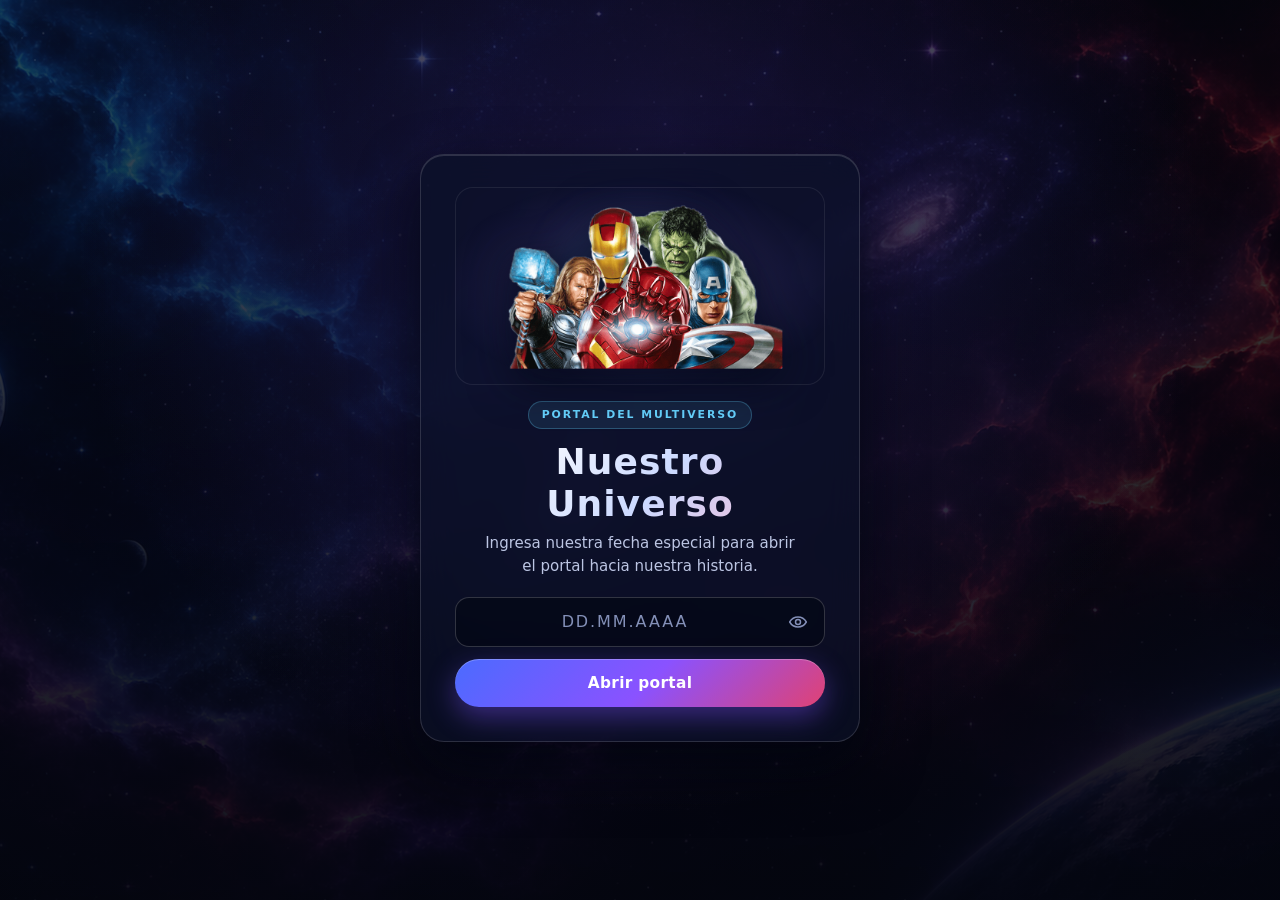
==== index.html @ c955159d "Add files via upload" ====
<!DOCTYPE html>
<html lang="es">
  <head>
    <meta charset="UTF-8" />
    <meta
      name="viewport"
      content="width=device-width, initial-scale=1.0, viewport-fit=cover"
    />
    <meta name="theme-color" content="#050713" />
    <title>Nuestro Universo — Mi Pandita</title>
    <link rel="stylesheet" href="css/animations.css" />
    <link rel="stylesheet" href="css/styles.css" />
  </head>
  <body>
    <!-- Fondo espacial global con estrellas y nebulosas CSS -->
    <div class="cosmos-backdrop" aria-hidden="true">
      <div class="cosmos-nebula cosmos-nebula--blue"></div>
      <div class="cosmos-nebula cosmos-nebula--purple"></div>
      <div class="cosmos-nebula cosmos-nebula--crimson"></div>
      <div class="cosmos-stars cosmos-stars--far"></div>
      <div class="cosmos-stars cosmos-stars--near"></div>
    </div>

    <main class="app-shell">
      <!-- ETAPA 1: LOGIN -->
      <section
        id="stage-login"
        class="stage stage--login is-active"
        aria-labelledby="login-title"
        aria-hidden="false"
      >
        <div id="login-bg-layer" class="login-bg-layer" aria-hidden="true"></div>
        <div class="login-bg-overlay" aria-hidden="true"></div>

        <div class="stage-container stage-container--narrow">
          <div id="login-card" class="glass-card login-card">
            <div class="avengers-showcase">
              <div class="avengers-glow" aria-hidden="true"></div>
              <img
                id="avengers-hero-img"
                class="avengers-hero-img"
                alt="Equipo Avengers"
                decoding="async"
              />
            </div>

            <span id="login-badge" class="cosmic-badge">PORTAL DEL MULTIVERSO</span>
            <h1 id="login-title" class="hero-title">Nuestro Universo</h1>
            <p id="login-subtitle" class="hero-subtitle">
              Ingresa nuestra fecha especial para abrir el portal hacia nuestra historia.
            </p>

            <form id="login-form" class="login-form" novalidate>
              <label for="password-input" class="sr-only">
                Fecha especial (contraseña)
              </label>
              <div class="input-group">
                <input
                  id="password-input"
                  class="cosmic-input"
                  type="password"
                  inputmode="decimal"
                  autocomplete="off"
                  spellcheck="false"
                  placeholder="DD.MM.AAAA"
                  aria-describedby="login-error"
                />
                <button
                  id="toggle-password-btn"
                  class="input-toggle-btn"
                  type="button"
                  aria-label="Mostrar fecha"
                  aria-pressed="false"
                >
                  <svg viewBox="0 0 24 24" width="20" height="20" fill="none" stroke="currentColor" stroke-width="1.8" stroke-linecap="round" stroke-linejoin="round" aria-hidden="true">
                    <path d="M2 12s3.5-6 10-6 10 6 10 6-3.5 6-10 6-10-6-10-6Z" />
                    <circle cx="12" cy="12" r="3" />
                  </svg>
                </button>
              </div>

              <p id="login-error" class="form-error" role="alert" hidden></p>

              <button id="login-submit-btn" class="btn-primary" type="submit">
                Abrir portal
              </button>
            </form>
          </div>
        </div>
      </section>

      <!-- ETAPA 2: BIENVENIDA -->
      <section
        id="stage-welcome"
        class="stage stage--welcome"
        aria-labelledby="welcome-title"
        aria-hidden="true"
      >
        <div class="stage-container stage-container--narrow">
          <div class="glass-card welcome-card">
            <div class="portal-emblem" aria-hidden="true">
              <span class="portal-ring portal-ring--outer"></span>
              <span class="portal-ring portal-ring--inner"></span>
              <span class="portal-core">✦</span>
            </div>

            <span id="welcome-badge" class="cosmic-badge">CONEXIÓN ESTABLECIDA</span>
            <h2 id="welcome-title" class="hero-title hero-title--lg">
              Bienvenida a nuestro universo
            </h2>
            <p id="welcome-message" class="welcome-copy">
              Entre infinitas galaxias y líneas temporales, mi lugar favorito siempre será el mismo: a tu lado.
            </p>

            <button id="welcome-continue-btn" class="btn-primary" type="button">
              Escuchar nuestra canción
            </button>
          </div>
        </div>
      </section>

      <!-- ETAPA 3: REPRODUCTOR MUSICAL + LETRA SINCRONIZADA -->
      <section
        id="stage-music"
        class="stage stage--music"
        aria-labelledby="song-title"
        aria-hidden="true"
      >
        <div class="stage-container stage-container--wide music-layout">
          <!-- Panel del Reproductor -->
          <div class="glass-card player-card">
            <div class="player-header">
              <div id="cover-frame" class="cover-frame">
                <div class="cover-aura" aria-hidden="true"></div>
                <img
                  id="song-cover"
                  class="song-cover"
                  alt="Portada de nuestra canción"
                  decoding="async"
                />
              </div>

              <div class="track-meta">
                <span class="cosmic-badge cosmic-badge--soft">BANDA SONORA</span>
                <h2 id="song-title" class="track-title">Nuestra Canción</h2>
                <p id="song-artist" class="track-artist">Para Mi Pandita</p>
              </div>
            </div>

            <div class="player-controls-wrap">
              <div class="progress-block">
                <label for="progress-bar" class="sr-only">Progreso de la canción</label>
                <input
                  id="progress-bar"
                  class="progress-slider"
                  type="range"
                  min="0"
                  max="100"
                  step="0.1"
                  value="0"
                />
                <div class="time-row">
                  <span id="current-time">0:00</span>
                  <span id="total-duration">0:00</span>
                </div>
              </div>

              <div class="action-row">
                <button
                  id="play-pause-btn"
                  class="play-btn"
                  type="button"
                  aria-label="Reproducir canción"
                >
                  <svg id="icon-play" viewBox="0 0 24 24" width="26" height="26" fill="currentColor" aria-hidden="true">
                    <path d="M8 5.5v13l10.5-6.5L8 5.5Z" />
                  </svg>
                  <svg id="icon-pause" viewBox="0 0 24 24" width="26" height="26" fill="currentColor" hidden aria-hidden="true">
                    <rect x="6.5" y="5" width="4" height="14" rx="1.2" />
                    <rect x="13.5" y="5" width="4" height="14" rx="1.2" />
                  </svg>
                </button>

                <button id="to-finale-btn" class="btn-secondary btn-compact" type="button">
                  Ir al mensaje final
                </button>
              </div>

              <p id="audio-error" class="form-error" role="alert" hidden></p>
            </div>

            <audio id="audio-element" preload="metadata"></audio>
          </div>

          <!-- Panel de Letras Sincronizadas -->
          <div class="glass-card lyrics-card" aria-label="Letra sincronizada">
            <div class="lyrics-card-header">
              <span class="lyrics-pill">LETRA EN VIVO</span>
              <span class="lyrics-hint">Toca un verso para saltar</span>
            </div>

            <div id="lyrics-viewport" class="lyrics-viewport">
              <div id="lyrics-status" class="lyrics-status"></div>
              <div id="lyrics-list" class="lyrics-list" hidden></div>
            </div>
          </div>
        </div>
      </section>

      <!-- ETAPA 4: SECCIÓN FINAL ROMÁNTICA CON PANDA -->
      <section
        id="stage-finale"
        class="stage stage--finale"
        aria-labelledby="finale-title"
        aria-hidden="true"
      >
        <div class="stage-container stage-container--medium">
          <div class="glass-card finale-card">
            <div class="panda-showcase">
              <div class="panda-aura" aria-hidden="true"></div>
              <img
                id="panda-hero-img"
                class="panda-hero-img"
                alt="Panda tierno con corazón"
                decoding="async"
              />
            </div>

            <span id="finale-badge" class="cosmic-badge cosmic-badge--rose">
              CAPÍTULO FINAL
            </span>
            <h2 id="finale-title" class="hero-title hero-title--lg">Mi pandita 🐼</h2>
            <p id="finale-dedication" class="finale-dedication">
              “Mi pandita, en este universo y en cualquier otro, siempre te elegiría a ti.”
            </p>

            <article class="letter-box" aria-label="Carta romántica">
              <div id="finale-letter-body" class="letter-body"></div>
              <p id="finale-signature" class="letter-signature"></p>
            </article>

            <div class="finale-actions">
              <button id="replay-song-btn" class="btn-primary" type="button">
                Volver a escuchar la canción
              </button>
              <button id="restart-app-btn" class="btn-secondary" type="button">
                Reiniciar experiencia
              </button>
            </div>
          </div>
        </div>
      </section>
    </main>

    <script type="module" src="js/app.js"></script>
  </body>
</html>
---- css/animations.css ----
@keyframes starTwinkle {
  0%,
  100% {
    opacity: 0.45;
    transform: translateY(0);
  }
  50% {
    opacity: 0.9;
    transform: translateY(-6px);
  }
}

@keyframes nebulaFloat {
  0%,
  100% {
    transform: translate3d(0, 0, 0) scale(1);
  }
  50% {
    transform: translate3d(18px, -14px, 0) scale(1.06);
  }
}

@keyframes portalSpin {
  from {
    transform: rotate(0deg);
  }
  to {
    transform: rotate(360deg);
  }
}

@keyframes portalSpinReverse {
  from {
    transform: rotate(360deg);
  }
  to {
    transform: rotate(0deg);
  }
}

@keyframes softFloat {
  0%,
  100% {
    transform: translateY(0);
  }
  50% {
    transform: translateY(-8px);
  }
}

@keyframes pulseAura {
  0%,
  100% {
    opacity: 0.55;
    transform: scale(0.96);
  }
  50% {
    opacity: 0.95;
    transform: scale(1.04);
  }
}

@keyframes cardShake {
  0%,
  100% {
    transform: translateX(0);
  }
  20% {
    transform: translateX(-7px);
  }
  40% {
    transform: translateX(7px);
  }
  60% {
    transform: translateX(-5px);
  }
  80% {
    transform: translateX(4px);
  }
}

@media (prefers-reduced-motion: reduce) {
  *,
  *::before,
  *::after {
    animation-duration: 0.01ms !important;
    animation-iteration-count: 1 !important;
    transition-duration: 0.01ms !important;
    scroll-behavior: auto !important;
  }
}
---- css/styles.css ----
:root {
  --bg-deep: #04060f;
  --bg-indigo: #0c1230;
  --bg-purple: #1b1038;
  --accent-cyan: #67d4ff;
  --accent-violet: #9d7bff;
  --accent-rose: #ff5e8a;
  --accent-crimson: #d9385a;
  --text-primary: #f5f7ff;
  --text-secondary: #bcc5e3;
  --text-muted: #8490b8;
  --glass-bg: rgba(12, 17, 40, 0.66);
  --glass-border: rgba(255, 255, 255, 0.14);
  --glass-shadow: 0 24px 60px rgba(2, 4, 14, 0.72);
  --font-sans: 'Segoe UI', system-ui, -apple-system, BlinkMacSystemFont,
    'Helvetica Neue', Arial, sans-serif;
  --font-serif: Georgia, 'Times New Roman', serif;
  --radius-card: 24px;
  --radius-pill: 999px;
}

*,
*::before,
*::after {
  box-sizing: border-box;
}

html,
body {
  margin: 0;
  padding: 0;
  width: 100%;
  min-height: 100dvh;
  background-color: var(--bg-deep);
  color: var(--text-primary);
  font-family: var(--font-sans);
  line-height: 1.5;
  overflow-x: hidden;
  -webkit-font-smoothing: antialiased;
  -moz-osx-font-smoothing: grayscale;
}

button,
input {
  font: inherit;
  color: inherit;
}

img {
  display: block;
  max-width: 100%;
}

.sr-only {
  position: absolute;
  width: 1px;
  height: 1px;
  padding: 0;
  margin: -1px;
  overflow: hidden;
  clip: rect(0, 0, 0, 0);
  white-space: nowrap;
  border: 0;
}

/* =========================================================
   FONDO ESPACIAL / GALAXIA CSS
   ========================================================= */
.cosmos-backdrop {
  position: fixed;
  inset: 0;
  z-index: 0;
  overflow: hidden;
  pointer-events: none;
  background: radial-gradient(circle at 20% 15%, #121a45 0%, #060918 52%, #03040b 100%);
}

.cosmos-nebula {
  position: absolute;
  border-radius: 50%;
  filter: blur(75px);
  opacity: 0.42;
  animation: nebulaFloat 16s ease-in-out infinite;
}

.cosmos-nebula--blue {
  width: 65vw;
  height: 65vw;
  max-width: 560px;
  max-height: 560px;
  top: -15%;
  left: -18%;
  background: radial-gradient(circle, rgba(58, 130, 255, 0.52), transparent 70%);
}

.cosmos-nebula--purple {
  width: 70vw;
  height: 70vw;
  max-width: 620px;
  max-height: 620px;
  bottom: -20%;
  right: -18%;
  background: radial-gradient(circle, rgba(145, 86, 255, 0.48), transparent 70%);
  animation-delay: -5s;
}

.cosmos-nebula--crimson {
  width: 52vw;
  height: 52vw;
  max-width: 440px;
  max-height: 440px;
  top: 38%;
  left: 55%;
  background: radial-gradient(circle, rgba(226, 62, 108, 0.3), transparent 72%);
  animation-delay: -9s;
}

.cosmos-stars {
  position: absolute;
  inset: 0;
  background-repeat: repeat;
}

.cosmos-stars--far {
  background-image:
    radial-gradient(1px 1px at 22px 38px, rgba(255, 255, 255, 0.75), transparent),
    radial-gradient(1.2px 1.2px at 94px 112px, rgba(180, 220, 255, 0.8), transparent),
    radial-gradient(1px 1px at 165px 46px, rgba(255, 255, 255, 0.55), transparent),
    radial-gradient(1.4px 1.4px at 210px 175px, rgba(235, 195, 255, 0.7), transparent),
    radial-gradient(1px 1px at 48px 188px, rgba(255, 255, 255, 0.65), transparent);
  background-size: 240px 220px;
  animation: starTwinkle 7s ease-in-out infinite;
}

.cosmos-stars--near {
  background-image:
    radial-gradient(1.6px 1.6px at 35px 60px, rgba(255, 255, 255, 0.9), transparent),
    radial-gradient(1.8px 1.8px at 145px 95px, rgba(125, 215, 255, 0.85), transparent),
    radial-gradient(1.5px 1.5px at 230px 140px, rgba(255, 175, 210, 0.8), transparent),
    radial-gradient(2px 2px at 110px 235px, rgba(255, 255, 255, 0.75), transparent);
  background-size: 290px 280px;
  animation: starTwinkle 11s ease-in-out infinite reverse;
}

/* =========================================================
   CONTENEDOR DE ETAPAS
   ========================================================= */
.app-shell {
  position: relative;
  z-index: 1;
  width: 100%;
  min-height: 100dvh;
}

.stage {
  position: fixed;
  inset: 0;
  display: flex;
  flex-direction: column;
  overflow-y: auto;
  overflow-x: hidden;
  -webkit-overflow-scrolling: touch;
  padding: max(16px, env(safe-area-inset-top)) 16px
    max(20px, env(safe-area-inset-bottom));
  opacity: 0;
  visibility: hidden;
  pointer-events: none;
  transform: scale(0.985);
  transition: opacity 0.55s ease, transform 0.55s ease, visibility 0.55s ease;
}

.stage.is-active {
  opacity: 1;
  visibility: visible;
  pointer-events: auto;
  transform: scale(1);
}

.stage-container {
  width: 100%;
  margin: auto;
}

.stage-container--narrow {
  max-width: 440px;
}

.stage-container--medium {
  max-width: 620px;
}

.stage-container--wide {
  max-width: 1040px;
}

/* =========================================================
   GLASSMORPHISM & COMPONENTES BASE
   ========================================================= */
.glass-card {
  position: relative;
  background: var(--glass-bg);
  border: 1px solid var(--glass-border);
  border-radius: var(--radius-card);
  box-shadow: var(--glass-shadow), inset 0 1px 0 rgba(255, 255, 255, 0.14);
  backdrop-filter: blur(18px);
  -webkit-backdrop-filter: blur(18px);
}

.cosmic-badge {
  display: inline-flex;
  align-items: center;
  justify-content: center;
  padding: 5px 13px;
  border-radius: var(--radius-pill);
  font-size: 0.68rem;
  font-weight: 700;
  letter-spacing: 0.18em;
  text-transform: uppercase;
  color: var(--accent-cyan);
  background: rgba(103, 212, 255, 0.1);
  border: 1px solid rgba(103, 212, 255, 0.28);
}

.cosmic-badge--soft {
  color: #d7cbff;
  background: rgba(157, 123, 255, 0.14);
  border-color: rgba(157, 123, 255, 0.3);
}

.cosmic-badge--rose {
  color: #ffb8cd;
  background: rgba(255, 94, 138, 0.14);
  border-color: rgba(255, 94, 138, 0.34);
}

.hero-title {
  margin: 12px 0 8px;
  font-size: clamp(1.65rem, 5.8vw, 2.25rem);
  font-weight: 800;
  letter-spacing: 0.03em;
  line-height: 1.15;
  background: linear-gradient(135deg, #ffffff 10%, #cbd9ff 55%, #f5b6d2 100%);
  -webkit-background-clip: text;
  background-clip: text;
  color: transparent;
}

.hero-title--lg {
  font-size: clamp(1.8rem, 6.2vw, 2.55rem);
}

.hero-subtitle {
  margin: 0 auto;
  max-width: 34ch;
  font-size: 0.94rem;
  color: var(--text-secondary);
}

.btn-primary,
.btn-secondary {
  display: inline-flex;
  align-items: center;
  justify-content: center;
  gap: 8px;
  min-height: 48px;
  padding: 12px 24px;
  border-radius: var(--radius-pill);
  font-size: 0.96rem;
  font-weight: 600;
  letter-spacing: 0.02em;
  cursor: pointer;
  border: none;
  transition: transform 0.22s ease, box-shadow 0.22s ease, background 0.22s ease,
    border-color 0.22s ease;
}

.btn-primary {
  width: 100%;
  color: #ffffff;
  background: linear-gradient(135deg, #4b6bff 0%, #8a52ff 52%, #e04274 100%);
  box-shadow: 0 10px 28px rgba(124, 82, 255, 0.42),
    inset 0 1px 0 rgba(255, 255, 255, 0.25);
}

.btn-primary:hover {
  transform: translateY(-1px);
  box-shadow: 0 14px 34px rgba(145, 92, 255, 0.56),
    inset 0 1px 0 rgba(255, 255, 255, 0.35);
}

.btn-primary:active {
  transform: translateY(1px);
}

.btn-secondary {
  color: var(--text-primary);
  background: rgba(255, 255, 255, 0.07);
  border: 1px solid rgba(255, 255, 255, 0.2);
}

.btn-secondary:hover {
  background: rgba(255, 255, 255, 0.13);
  border-color: rgba(255, 255, 255, 0.34);
}

.btn-compact {
  min-height: 44px;
  padding: 10px 18px;
  font-size: 0.88rem;
}

/* =========================================================
   ETAPA 1: LOGIN
   ========================================================= */
.stage--login {
  background: transparent;
}

.login-bg-layer {
  position: fixed;
  inset: 0;
  z-index: -2;
  background-position: center;
  background-size: cover;
  background-repeat: no-repeat;
  opacity: 0;
  transform: scale(1.03);
  transition: opacity 0.8s ease;
}

.login-bg-layer.bg-loaded {
  opacity: 0.62;
}

.login-bg-overlay {
  position: fixed;
  inset: 0;
  z-index: -1;
  background:
    radial-gradient(circle at 50% 28%, rgba(88, 62, 185, 0.24), transparent 62%),
    linear-gradient(180deg, rgba(4, 6, 15, 0.56) 0%, rgba(4, 6, 15, 0.9) 100%);
}

.login-card {
  padding: 24px 22px 26px;
  text-align: center;
}

.login-card.shake {
  animation: cardShake 0.44s ease;
}

.avengers-showcase {
  position: relative;
  display: flex;
  align-items: center;
  justify-content: center;
  margin: 0 auto 16px;
  padding: 8px 10px;
  border-radius: 18px;
  background: radial-gradient(
    ellipse at center,
    rgba(103, 212, 255, 0.14) 0%,
    rgba(157, 123, 255, 0.08) 48%,
    transparent 78%
  );
  border: 1px solid rgba(255, 255, 255, 0.08);
}

.avengers-glow {
  position: absolute;
  inset: 12% 18%;
  border-radius: 50%;
  background: radial-gradient(circle, rgba(114, 156, 255, 0.35), transparent 70%);
  filter: blur(18px);
  pointer-events: none;
}

.avengers-hero-img {
  position: relative;
  width: 100%;
  max-height: 150px;
  object-fit: contain;
  filter: drop-shadow(0 10px 22px rgba(4, 8, 25, 0.85));
}

.login-form {
  margin-top: 20px;
  display: flex;
  flex-direction: column;
  gap: 12px;
}

.input-group {
  position: relative;
  display: flex;
  align-items: center;
}

.cosmic-input {
  width: 100%;
  min-height: 50px;
  padding: 12px 48px 12px 18px;
  border-radius: 14px;
  border: 1px solid rgba(255, 255, 255, 0.18);
  background: rgba(5, 8, 22, 0.72);
  color: var(--text-primary);
  font-size: 1rem;
  letter-spacing: 0.14em;
  text-align: center;
  outline: none;
  transition: border-color 0.22s ease, box-shadow 0.22s ease;
}

.cosmic-input::placeholder {
  color: var(--text-muted);
  letter-spacing: 0.12em;
}

.cosmic-input:focus {
  border-color: var(--accent-cyan);
  box-shadow: 0 0 0 3px rgba(103, 212, 255, 0.18);
}

.cosmic-input.is-invalid {
  border-color: var(--accent-rose);
  box-shadow: 0 0 0 3px rgba(255, 94, 138, 0.2);
}

.input-toggle-btn {
  position: absolute;
  right: 8px;
  display: inline-flex;
  align-items: center;
  justify-content: center;
  width: 38px;
  height: 38px;
  border: none;
  border-radius: 10px;
  background: transparent;
  color: var(--text-muted);
  cursor: pointer;
  transition: color 0.2s ease, background 0.2s ease;
}

.input-toggle-btn:hover,
.input-toggle-btn.is-visible {
  color: var(--accent-cyan);
  background: rgba(255, 255, 255, 0.06);
}

.form-error {
  margin: 0;
  padding: 10px 14px;
  border-radius: 12px;
  font-size: 0.86rem;
  line-height: 1.4;
  color: #ffd5e0;
  background: rgba(217, 56, 90, 0.18);
  border: 1px solid rgba(255, 94, 138, 0.36);
}

/* =========================================================
   ETAPA 2: BIENVENIDA
   ========================================================= */
.welcome-card {
  padding: 36px 24px 32px;
  text-align: center;
}

.portal-emblem {
  position: relative;
  width: 92px;
  height: 92px;
  margin: 0 auto 20px;
  display: grid;
  place-items: center;
}

.portal-ring {
  position: absolute;
  inset: 0;
  border-radius: 50%;
  border: 1.5px solid transparent;
}

.portal-ring--outer {
  border-top-color: var(--accent-cyan);
  border-right-color: rgba(157, 123, 255, 0.7);
  box-shadow: 0 0 24px rgba(103, 212, 255, 0.25);
  animation: portalSpin 9s linear infinite;
}

.portal-ring--inner {
  inset: 12px;
  border-bottom-color: var(--accent-rose);
  border-left-color: rgba(157, 123, 255, 0.8);
  animation: portalSpinReverse 6s linear infinite;
}

.portal-core {
  font-size: 1.65rem;
  color: #ffffff;
  text-shadow: 0 0 18px rgba(103, 212, 255, 0.85),
    0 0 32px rgba(255, 94, 138, 0.55);
}

.welcome-copy {
  margin: 14px auto 26px;
  max-width: 38ch;
  font-size: 0.98rem;
  line-height: 1.68;
  color: var(--text-secondary);
}

/* =========================================================
   ETAPA 3: REPRODUCTOR + LETRA SINCRONIZADA
   ========================================================= */
.music-layout {
  display: flex;
  flex-direction: column;
  gap: 14px;
}

.player-card {
  padding: 18px;
}

.player-header {
  display: flex;
  align-items: center;
  gap: 16px;
}

.cover-frame {
  position: relative;
  flex-shrink: 0;
  width: 86px;
  aspect-ratio: 4 / 5;
  border-radius: 14px;
  overflow: hidden;
  border: 1px solid rgba(255, 255, 255, 0.18);
  box-shadow: 0 12px 26px rgba(0, 0, 0, 0.55);
  transition: transform 0.4s ease, box-shadow 0.4s ease;
}

.cover-frame.is-playing {
  transform: scale(1.03);
  box-shadow: 0 14px 36px rgba(145, 92, 255, 0.45),
    0 0 22px rgba(255, 94, 138, 0.25);
}

.cover-aura {
  position: absolute;
  inset: -12%;
  background: radial-gradient(circle, rgba(157, 123, 255, 0.4), transparent 70%);
  opacity: 0;
  transition: opacity 0.4s ease;
  pointer-events: none;
}

.cover-frame.is-playing .cover-aura {
  opacity: 1;
}

.song-cover {
  width: 100%;
  height: 100%;
  object-fit: cover;
}

.track-meta {
  min-width: 0;
  flex: 1;
}

.track-title {
  margin: 8px 0 2px;
  font-size: clamp(1.15rem, 4.4vw, 1.45rem);
  font-weight: 700;
  color: #ffffff;
  overflow-wrap: break-word;
}

.track-artist {
  margin: 0;
  font-size: 0.9rem;
  color: var(--text-secondary);
}

.player-controls-wrap {
  margin-top: 16px;
  display: flex;
  flex-direction: column;
  gap: 12px;
}

.progress-block {
  display: flex;
  flex-direction: column;
  gap: 6px;
}

.progress-slider {
  --progress: 0%;
  -webkit-appearance: none;
  appearance: none;
  width: 100%;
  height: 6px;
  border-radius: 999px;
  outline: none;
  cursor: pointer;
  background: linear-gradient(
    90deg,
    var(--accent-cyan) 0%,
    var(--accent-violet) var(--progress),
    rgba(255, 255, 255, 0.16) var(--progress)
  );
}

.progress-slider::-webkit-slider-thumb {
  -webkit-appearance: none;
  appearance: none;
  width: 16px;
  height: 16px;
  border-radius: 50%;
  background: #ffffff;
  border: 2px solid var(--accent-violet);
  box-shadow: 0 0 12px rgba(103, 212, 255, 0.8);
  transition: transform 0.15s ease;
}

.progress-slider::-webkit-slider-thumb:hover {
  transform: scale(1.18);
}

.progress-slider::-moz-range-thumb {
  width: 16px;
  height: 16px;
  border-radius: 50%;
  background: #ffffff;
  border: 2px solid var(--accent-violet);
  box-shadow: 0 0 12px rgba(103, 212, 255, 0.8);
}

.time-row {
  display: flex;
  justify-content: space-between;
  font-size: 0.78rem;
  font-variant-numeric: tabular-nums;
  color: var(--text-muted);
}

.action-row {
  display: flex;
  align-items: center;
  justify-content: space-between;
  gap: 12px;
}

.play-btn {
  display: inline-flex;
  align-items: center;
  justify-content: center;
  width: 54px;
  height: 54px;
  flex-shrink: 0;
  border-radius: 50%;
  border: none;
  color: #ffffff;
  cursor: pointer;
  background: linear-gradient(135deg, #4b6bff 0%, #9b52ff 58%, #e04274 100%);
  box-shadow: 0 10px 24px rgba(124, 82, 255, 0.45);
  transition: transform 0.2s ease, box-shadow 0.2s ease, opacity 0.2s ease;
}

.play-btn:hover:not(:disabled) {
  transform: scale(1.05);
  box-shadow: 0 12px 30px rgba(145, 92, 255, 0.65);
}

.play-btn:disabled {
  opacity: 0.45;
  cursor: not-allowed;
}

/* Panel de Letra */
.lyrics-card {
  display: flex;
  flex-direction: column;
  padding: 16px 16px 12px;
  min-height: 270px;
  height: clamp(275px, 43dvh, 420px);
}

.lyrics-card-header {
  display: flex;
  align-items: center;
  justify-content: space-between;
  gap: 8px;
  padding-bottom: 10px;
  border-bottom: 1px solid rgba(255, 255, 255, 0.08);
}

.lyrics-pill {
  font-size: 0.68rem;
  font-weight: 700;
  letter-spacing: 0.16em;
  color: var(--accent-cyan);
}

.lyrics-hint {
  font-size: 0.74rem;
  color: var(--text-muted);
}

.lyrics-viewport {
  position: relative;
  flex: 1;
  overflow-y: auto;
  overflow-x: hidden;
  padding: 8px 4px;
  scroll-behavior: smooth;
  mask-image: linear-gradient(
    to bottom,
    transparent 0%,
    #000 14%,
    #000 86%,
    transparent 100%
  );
  -webkit-mask-image: linear-gradient(
    to bottom,
    transparent 0%,
    #000 14%,
    #000 86%,
    transparent 100%
  );
  scrollbar-width: thin;
  scrollbar-color: rgba(157, 123, 255, 0.35) transparent;
}

.lyrics-list {
  display: flex;
  flex-direction: column;
  gap: 10px;
  padding: 28% 4px;
}

.lyric-line {
  width: 100%;
  padding: 8px 12px;
  border: none;
  border-radius: 12px;
  background: transparent;
  text-align: center;
  font-size: clamp(0.98rem, 3.8vw, 1.15rem);
  font-weight: 500;
  line-height: 1.45;
  color: rgba(188, 197, 227, 0.48);
  cursor: pointer;
  transition: color 0.28s ease, transform 0.28s ease, background 0.28s ease,
    text-shadow 0.28s ease;
}

.lyric-line:hover {
  color: rgba(255, 255, 255, 0.82);
  background: rgba(255, 255, 255, 0.04);
}

.lyric-line.is-past {
  color: rgba(188, 197, 227, 0.34);
}

.lyric-line.is-active {
  color: #ffffff;
  font-weight: 700;
  transform: scale(1.04);
  background: rgba(157, 123, 255, 0.14);
  text-shadow: 0 0 18px rgba(103, 212, 255, 0.55),
    0 0 28px rgba(255, 94, 138, 0.3);
}

.lyrics-status {
  height: 100%;
  display: flex;
  flex-direction: column;
  align-items: center;
  justify-content: center;
  text-align: center;
  padding: 20px 14px;
  gap: 8px;
}

.lyrics-status-title {
  margin: 0;
  font-size: 0.98rem;
  font-weight: 600;
  color: var(--text-primary);
}

.lyrics-status-detail {
  margin: 0;
  max-width: 36ch;
  font-size: 0.85rem;
  line-height: 1.55;
  color: var(--text-secondary);
}

.lyrics-status[data-state='error'] .lyrics-status-title {
  color: #ffb8cd;
}

/* =========================================================
   ETAPA 4: FINAL ROMÁNTICO CON PANDA
   ========================================================= */
.finale-card {
  padding: 28px 20px 26px;
  text-align: center;
  border-color: rgba(255, 148, 184, 0.22);
}

.panda-showcase {
  position: relative;
  width: clamp(150px, 42vw, 210px);
  aspect-ratio: 1 / 1;
  margin: 0 auto 14px;
  display: grid;
  place-items: center;
}

.panda-aura {
  position: absolute;
  inset: -6%;
  border-radius: 50%;
  background: radial-gradient(
    circle,
    rgba(255, 94, 138, 0.36) 0%,
    rgba(157, 123, 255, 0.24) 48%,
    transparent 74%
  );
  filter: blur(14px);
  animation: pulseAura 4.2s ease-in-out infinite;
}

.panda-hero-img {
  position: relative;
  width: 100%;
  height: 100%;
  object-fit: contain;
  border-radius: 24px;
  filter: drop-shadow(0 14px 28px rgba(4, 6, 18, 0.72));
  animation: softFloat 4.6s ease-in-out infinite;
}

.finale-dedication {
  margin: 8px auto 18px;
  max-width: 36ch;
  font-family: var(--font-serif);
  font-style: italic;
  font-size: clamp(1.02rem, 3.8vw, 1.2rem);
  line-height: 1.5;
  color: #ffd9e6;
}

.letter-box {
  padding: 18px 18px 16px;
  border-radius: 18px;
  text-align: left;
  background: rgba(255, 255, 255, 0.045);
  border: 1px solid rgba(255, 175, 205, 0.18);
}

.letter-body {
  display: flex;
  flex-direction: column;
  gap: 11px;
  font-size: 0.93rem;
  line-height: 1.66;
  color: var(--text-secondary);
}

.letter-body p {
  margin: 0;
}

.letter-signature {
  margin: 14px 0 0;
  text-align: right;
  font-family: var(--font-serif);
  font-style: italic;
  font-size: 0.96rem;
  color: #ffc2d8;
}

.finale-actions {
  margin-top: 20px;
  display: flex;
  flex-direction: column;
  gap: 10px;
}

/* =========================================================
   RESPONSIVE DESKTOP & PANTALLAS MEDIANAS
   ========================================================= */
@media (min-width: 600px) {
  .login-card {
    padding: 32px 34px 34px;
  }

  .avengers-hero-img {
    max-height: 180px;
  }

  .welcome-card {
    padding: 44px 38px 38px;
  }

  .finale-card {
    padding: 36px 36px 32px;
  }

  .finale-actions {
    flex-direction: row;
  }

  .finale-actions .btn-primary,
  .finale-actions .btn-secondary {
    flex: 1;
  }
}

@media (min-width: 900px) {
  .music-layout {
    display: grid;
    grid-template-columns: minmax(320px, 380px) minmax(0, 1fr);
    gap: 26px;
    align-items: stretch;
  }

  .player-card {
    padding: 26px 24px;
    display: flex;
    flex-direction: column;
    justify-content: space-between;
  }

  .player-header {
    flex-direction: column;
    text-align: center;
    gap: 16px;
  }

  .cover-frame {
    width: 215px;
    border-radius: 18px;
  }

  .lyrics-card {
    padding: 22px 24px 16px;
    height: min(600px, 76dvh);
  }

  .lyric-line {
    font-size: 1.18rem;
  }
}
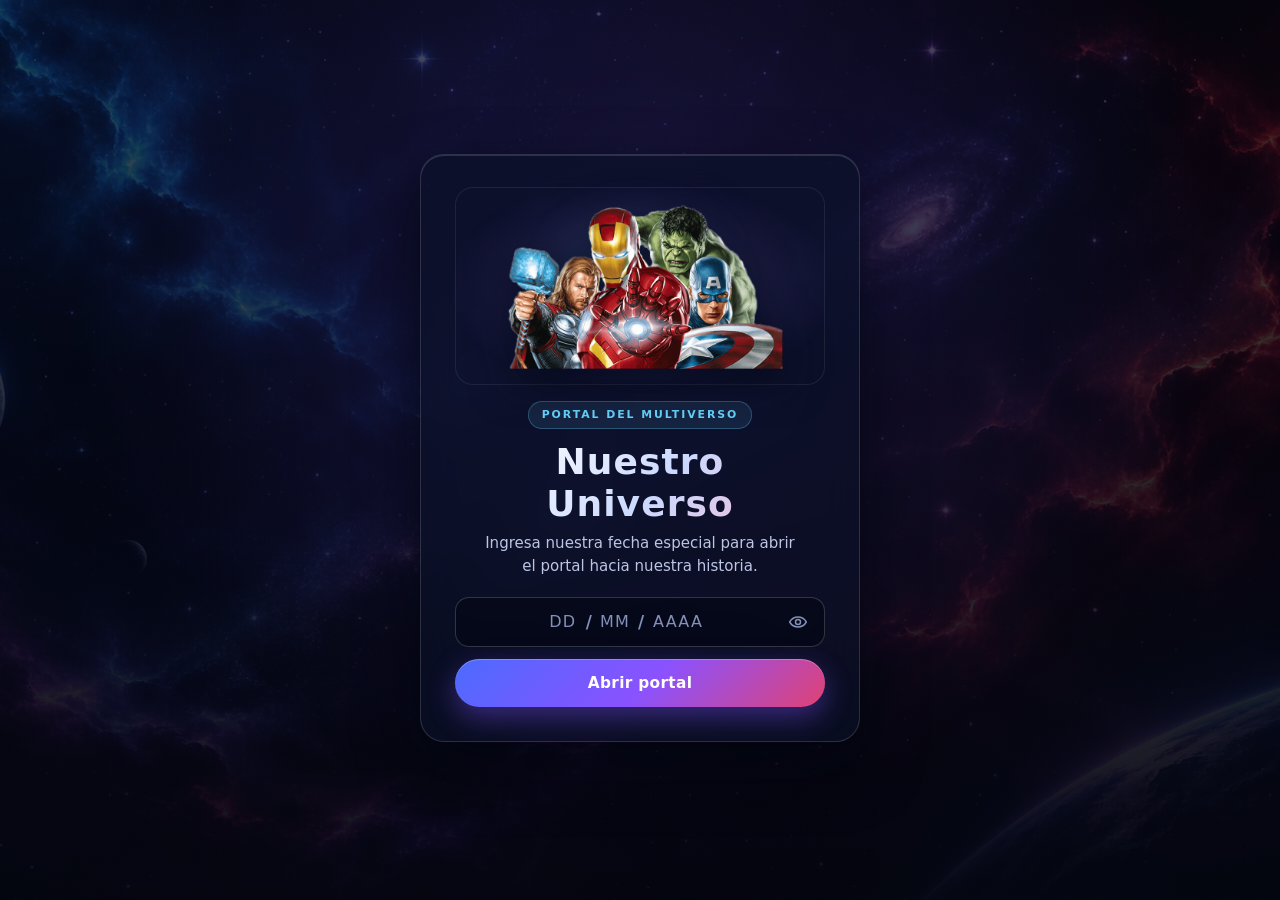
==== commit b746f66c: "Add files via upload" ====
--- a/index.html
+++ b/index.html
@@ -51,20 +51,53 @@
             </p>
 
             <form id="login-form" class="login-form" novalidate>
-              <label for="password-input" class="sr-only">
-                Fecha especial (contraseña)
-              </label>
+              <span id="date-group-label" class="sr-only">
+                Fecha especial (DD / MM / AAAA)
+              </span>
               <div class="input-group">
-                <input
-                  id="password-input"
-                  class="cosmic-input"
-                  type="password"
-                  inputmode="decimal"
-                  autocomplete="off"
-                  spellcheck="false"
-                  placeholder="DD.MM.AAAA"
+                <div
+                  id="date-input-shell"
+                  class="date-input-shell"
+                  role="group"
+                  aria-labelledby="date-group-label"
                   aria-describedby="login-error"
-                />
+                >
+                  <input
+                    id="date-day"
+                    class="date-segment date-segment--short"
+                    type="password"
+                    inputmode="numeric"
+                    maxlength="2"
+                    autocomplete="off"
+                    spellcheck="false"
+                    placeholder="DD"
+                    aria-label="Día"
+                  />
+                  <span class="date-sep" aria-hidden="true">/</span>
+                  <input
+                    id="date-month"
+                    class="date-segment date-segment--short"
+                    type="password"
+                    inputmode="numeric"
+                    maxlength="2"
+                    autocomplete="off"
+                    spellcheck="false"
+                    placeholder="MM"
+                    aria-label="Mes"
+                  />
+                  <span class="date-sep" aria-hidden="true">/</span>
+                  <input
+                    id="date-year"
+                    class="date-segment date-segment--year"
+                    type="password"
+                    inputmode="numeric"
+                    maxlength="4"
+                    autocomplete="off"
+                    spellcheck="false"
+                    placeholder="AAAA"
+                    aria-label="Año"
+                  />
+                </div>
                 <button
                   id="toggle-password-btn"
                   class="input-toggle-btn"
@@ -109,7 +142,7 @@
               Bienvenida a nuestro universo
             </h2>
             <p id="welcome-message" class="welcome-copy">
-              Entre infinitas galaxias y líneas temporales, mi lugar favorito siempre será el mismo: a tu lado.
+              A veces hay canciones que dicen mucho sin necesidad de explicar demasiado. Esta me hizo pensar en ti y en lo bonito que es coincidir con alguien que se vuelve especial en tu vida. 🤍
             </p>
 
             <button id="welcome-continue-btn" class="btn-primary" type="button">
@@ -142,12 +175,20 @@
 
               <div class="track-meta">
                 <span class="cosmic-badge cosmic-badge--soft">BANDA SONORA</span>
-                <h2 id="song-title" class="track-title">Nuestra Canción</h2>
-                <p id="song-artist" class="track-artist">Para Mi Pandita</p>
+                <h2 id="song-title" class="track-title">Te quiero tanto</h2>
+                <p id="song-artist" class="track-artist">Kevin Kaarl</p>
               </div>
             </div>
 
             <div class="player-controls-wrap">
+              <button
+                id="start-playback-btn"
+                class="btn-primary start-playback-btn"
+                type="button"
+              >
+                Comenzar reproducción ▶
+              </button>
+
               <div class="progress-block">
                 <label for="progress-bar" class="sr-only">Progreso de la canción</label>
                 <input
@@ -165,7 +206,17 @@
                 </div>
               </div>
 
-              <div class="action-row">
+              <div class="transport-row">
+                <button
+                  id="rewind-btn"
+                  class="icon-control-btn"
+                  type="button"
+                  aria-label="Retroceder 10 segundos"
+                  title="Retroceder 10 segundos"
+                >
+                  -10s
+                </button>
+
                 <button
                   id="play-pause-btn"
                   class="play-btn"
@@ -181,11 +232,35 @@
                   </svg>
                 </button>
 
+                <button
+                  id="forward-btn"
+                  class="icon-control-btn"
+                  type="button"
+                  aria-label="Adelantar 10 segundos"
+                  title="Adelantar 10 segundos"
+                >
+                  +10s
+                </button>
+              </div>
+
+              <div class="action-row">
+                <button
+                  id="restart-song-btn"
+                  class="btn-secondary btn-compact"
+                  type="button"
+                >
+                  Desde el inicio
+                </button>
+
                 <button id="to-finale-btn" class="btn-secondary btn-compact" type="button">
                   Ir al mensaje final
                 </button>
               </div>
 
+              <p id="ended-transition-banner" class="ended-banner" role="status" hidden>
+                La canción llegó a su fin... entrando al último capítulo 🐼✨
+              </p>
+
               <p id="audio-error" class="form-error" role="alert" hidden></p>
             </div>
 
@@ -193,10 +268,42 @@
           </div>
 
           <!-- Panel de Letras Sincronizadas -->
-          <div class="glass-card lyrics-card" aria-label="Letra sincronizada">
+          <div class="glass-card lyrics-card" aria-label="Letra de la canción">
             <div class="lyrics-card-header">
-              <span class="lyrics-pill">LETRA EN VIVO</span>
-              <span class="lyrics-hint">Toca un verso para saltar</span>
+              <span id="lyrics-pill" class="lyrics-pill">LETRA EN VIVO</span>
+              <span id="lyrics-hint" class="lyrics-hint">Toca un verso para saltar</span>
+            </div>
+
+            <div id="sync-offset-controls" class="sync-offset-bar" hidden>
+              <span class="sync-offset-label">Ajuste:</span>
+              <button
+                id="offset-minus-btn"
+                class="sync-offset-btn"
+                type="button"
+                aria-label="Adelantar letra 100 milisegundos"
+                title="Adelantar letra (-100 ms)"
+              >
+                -100ms
+              </button>
+              <span id="sync-offset-value" class="sync-offset-value">0 ms</span>
+              <button
+                id="offset-plus-btn"
+                class="sync-offset-btn"
+                type="button"
+                aria-label="Retrasar letra 100 milisegundos"
+                title="Retrasar letra (+100 ms)"
+              >
+                +100ms
+              </button>
+              <button
+                id="offset-reset-btn"
+                class="sync-offset-reset"
+                type="button"
+                aria-label="Restablecer ajuste a cero"
+                hidden
+              >
+                Reset
+              </button>
             </div>
 
             <div id="lyrics-viewport" class="lyrics-viewport">
--- a/css/animations.css
+++ b/css/animations.css
@@ -79,6 +79,17 @@
   }
 }
 
+@keyframes welcomeFadeIn {
+  from {
+    opacity: 0;
+    transform: translateY(10px);
+  }
+  to {
+    opacity: 1;
+    transform: translateY(0);
+  }
+}
+
 @media (prefers-reduced-motion: reduce) {
   *,
   *::before,
--- a/css/styles.css
+++ b/css/styles.css
@@ -397,34 +397,64 @@
   align-items: center;
 }
 
-.cosmic-input {
+.date-input-shell {
   width: 100%;
   min-height: 50px;
-  padding: 12px 48px 12px 18px;
+  padding: 0 46px 0 18px;
   border-radius: 14px;
   border: 1px solid rgba(255, 255, 255, 0.18);
   background: rgba(5, 8, 22, 0.72);
+  display: flex;
+  align-items: center;
+  justify-content: center;
+  gap: 6px;
+  cursor: text;
+  transition: border-color 0.22s ease, box-shadow 0.22s ease;
+}
+
+.date-input-shell:focus-within {
+  border-color: var(--accent-cyan);
+  box-shadow: 0 0 0 3px rgba(103, 212, 255, 0.18);
+}
+
+.date-input-shell.is-invalid {
+  border-color: var(--accent-rose);
+  box-shadow: 0 0 0 3px rgba(255, 94, 138, 0.2);
+}
+
+.date-segment {
+  border: none;
+  background: transparent;
   color: var(--text-primary);
   font-size: 1rem;
-  letter-spacing: 0.14em;
+  font-variant-numeric: tabular-nums;
+  letter-spacing: 0.1em;
   text-align: center;
   outline: none;
-  transition: border-color 0.22s ease, box-shadow 0.22s ease;
-}
-
-.cosmic-input::placeholder {
+  padding: 10px 2px;
+}
+
+.date-segment::placeholder {
   color: var(--text-muted);
-  letter-spacing: 0.12em;
-}
-
-.cosmic-input:focus {
-  border-color: var(--accent-cyan);
-  box-shadow: 0 0 0 3px rgba(103, 212, 255, 0.18);
-}
-
-.cosmic-input.is-invalid {
-  border-color: var(--accent-rose);
-  box-shadow: 0 0 0 3px rgba(255, 94, 138, 0.2);
+  letter-spacing: 0.08em;
+}
+
+.date-segment--short {
+  width: 2.9ch;
+  min-width: 34px;
+}
+
+.date-segment--year {
+  width: 5.1ch;
+  min-width: 56px;
+}
+
+.date-sep {
+  color: var(--text-muted);
+  font-size: 1.05rem;
+  font-weight: 600;
+  user-select: none;
+  pointer-events: none;
 }
 
 .input-toggle-btn {
@@ -506,11 +536,21 @@
 }
 
 .welcome-copy {
-  margin: 14px auto 26px;
+  margin: 16px auto 28px;
   max-width: 38ch;
-  font-size: 0.98rem;
-  line-height: 1.68;
-  color: var(--text-secondary);
+  font-family: var(--font-serif);
+  font-size: clamp(1rem, 3.9vw, 1.12rem);
+  line-height: 1.76;
+  color: #e9eeff;
+  text-align: center;
+}
+
+.stage--welcome.is-active .welcome-copy {
+  animation: welcomeFadeIn 0.85s ease 0.18s both;
+}
+
+.stage--welcome.is-active #welcome-continue-btn {
+  animation: welcomeFadeIn 0.85s ease 0.36s both;
 }
 
 /* =========================================================
@@ -651,19 +691,83 @@
   color: var(--text-muted);
 }
 
+.start-playback-btn {
+  min-height: 46px;
+}
+
+.transport-row {
+  display: flex;
+  align-items: center;
+  justify-content: center;
+  gap: 18px;
+}
+
+.icon-control-btn {
+  display: inline-flex;
+  align-items: center;
+  justify-content: center;
+  min-width: 50px;
+  height: 44px;
+  padding: 0 12px;
+  border-radius: var(--radius-pill);
+  border: 1px solid rgba(255, 255, 255, 0.18);
+  background: rgba(255, 255, 255, 0.06);
+  color: var(--text-secondary);
+  font-size: 0.84rem;
+  font-weight: 600;
+  cursor: pointer;
+  transition: background 0.2s ease, color 0.2s ease, border-color 0.2s ease,
+    transform 0.15s ease;
+}
+
+.icon-control-btn:hover:not(:disabled) {
+  color: #ffffff;
+  background: rgba(255, 255, 255, 0.13);
+  border-color: rgba(103, 212, 255, 0.45);
+}
+
+.icon-control-btn:active:not(:disabled) {
+  transform: scale(0.96);
+}
+
+.icon-control-btn:disabled {
+  opacity: 0.4;
+  cursor: not-allowed;
+}
+
 .action-row {
   display: flex;
+  flex-wrap: wrap;
   align-items: center;
   justify-content: space-between;
-  gap: 12px;
+  gap: 10px;
+}
+
+.action-row .btn-compact {
+  flex: 1 1 130px;
+}
+
+.ended-banner {
+  margin: 0;
+  padding: 10px 14px;
+  border-radius: 14px;
+  text-align: center;
+  font-size: 0.86rem;
+  color: #ffe2ed;
+  background: linear-gradient(
+    135deg,
+    rgba(157, 123, 255, 0.22),
+    rgba(255, 94, 138, 0.22)
+  );
+  border: 1px solid rgba(255, 165, 198, 0.36);
 }
 
 .play-btn {
   display: inline-flex;
   align-items: center;
   justify-content: center;
-  width: 54px;
-  height: 54px;
+  width: 56px;
+  height: 56px;
   flex-shrink: 0;
   border-radius: 50%;
   border: none;
@@ -689,12 +793,13 @@
   display: flex;
   flex-direction: column;
   padding: 16px 16px 12px;
-  min-height: 270px;
-  height: clamp(275px, 43dvh, 420px);
+  min-height: 280px;
+  height: clamp(280px, 44dvh, 430px);
 }
 
 .lyrics-card-header {
   display: flex;
+  flex-wrap: wrap;
   align-items: center;
   justify-content: space-between;
   gap: 8px;
@@ -712,6 +817,46 @@
 .lyrics-hint {
   font-size: 0.74rem;
   color: var(--text-muted);
+}
+
+.sync-offset-bar {
+  display: flex;
+  flex-wrap: wrap;
+  align-items: center;
+  justify-content: center;
+  gap: 8px;
+  padding: 8px 4px 4px;
+}
+
+.sync-offset-label {
+  font-size: 0.74rem;
+  color: var(--text-muted);
+}
+
+.sync-offset-btn,
+.sync-offset-reset {
+  padding: 4px 10px;
+  border-radius: var(--radius-pill);
+  border: 1px solid rgba(255, 255, 255, 0.16);
+  background: rgba(255, 255, 255, 0.06);
+  color: var(--text-secondary);
+  font-size: 0.73rem;
+  cursor: pointer;
+  transition: background 0.2s ease, color 0.2s ease;
+}
+
+.sync-offset-btn:hover,
+.sync-offset-reset:hover {
+  color: #ffffff;
+  background: rgba(157, 123, 255, 0.24);
+}
+
+.sync-offset-value {
+  min-width: 58px;
+  text-align: center;
+  font-size: 0.76rem;
+  font-variant-numeric: tabular-nums;
+  color: #e8ecff;
 }
 
 .lyrics-viewport {
@@ -742,42 +887,71 @@
 .lyrics-list {
   display: flex;
   flex-direction: column;
-  gap: 10px;
+  gap: 12px;
   padding: 28% 4px;
+}
+
+.lyrics-list--plain {
+  gap: 14px;
+  padding: 18px 8px 28px;
+}
+
+.lyrics-plain-note {
+  margin: 0 auto 6px;
+  padding: 8px 14px;
+  border-radius: var(--radius-pill);
+  font-size: 0.76rem;
+  text-align: center;
+  color: #ffd3e3;
+  background: rgba(255, 94, 138, 0.12);
+  border: 1px solid rgba(255, 94, 138, 0.26);
+}
+
+.lyric-line-plain {
+  margin: 0;
+  text-align: center;
+  font-size: clamp(1rem, 3.8vw, 1.14rem);
+  line-height: 1.55;
+  color: rgba(235, 240, 255, 0.88);
 }
 
 .lyric-line {
   width: 100%;
-  padding: 8px 12px;
+  padding: 10px 14px;
   border: none;
-  border-radius: 12px;
+  border-radius: 14px;
   background: transparent;
   text-align: center;
-  font-size: clamp(0.98rem, 3.8vw, 1.15rem);
+  font-size: clamp(1.04rem, 4.1vw, 1.24rem);
   font-weight: 500;
   line-height: 1.45;
-  color: rgba(188, 197, 227, 0.48);
+  color: rgba(188, 197, 227, 0.44);
   cursor: pointer;
-  transition: color 0.28s ease, transform 0.28s ease, background 0.28s ease,
-    text-shadow 0.28s ease;
+  transition: color 0.34s ease, transform 0.34s ease, background 0.34s ease,
+    text-shadow 0.34s ease, opacity 0.34s ease;
 }
 
 .lyric-line:hover {
-  color: rgba(255, 255, 255, 0.82);
+  color: rgba(255, 255, 255, 0.86);
   background: rgba(255, 255, 255, 0.04);
 }
 
 .lyric-line.is-past {
-  color: rgba(188, 197, 227, 0.34);
+  color: rgba(188, 197, 227, 0.32);
 }
 
 .lyric-line.is-active {
-  color: #ffffff;
+  color: #fff6fa;
   font-weight: 700;
   transform: scale(1.04);
-  background: rgba(157, 123, 255, 0.14);
-  text-shadow: 0 0 18px rgba(103, 212, 255, 0.55),
-    0 0 28px rgba(255, 94, 138, 0.3);
+  background: radial-gradient(
+    ellipse at center,
+    rgba(255, 94, 138, 0.16) 0%,
+    rgba(157, 123, 255, 0.12) 70%,
+    transparent 100%
+  );
+  text-shadow: 0 0 16px rgba(255, 210, 230, 0.72),
+    0 0 28px rgba(255, 94, 138, 0.42);
 }
 
 .lyrics-status {
